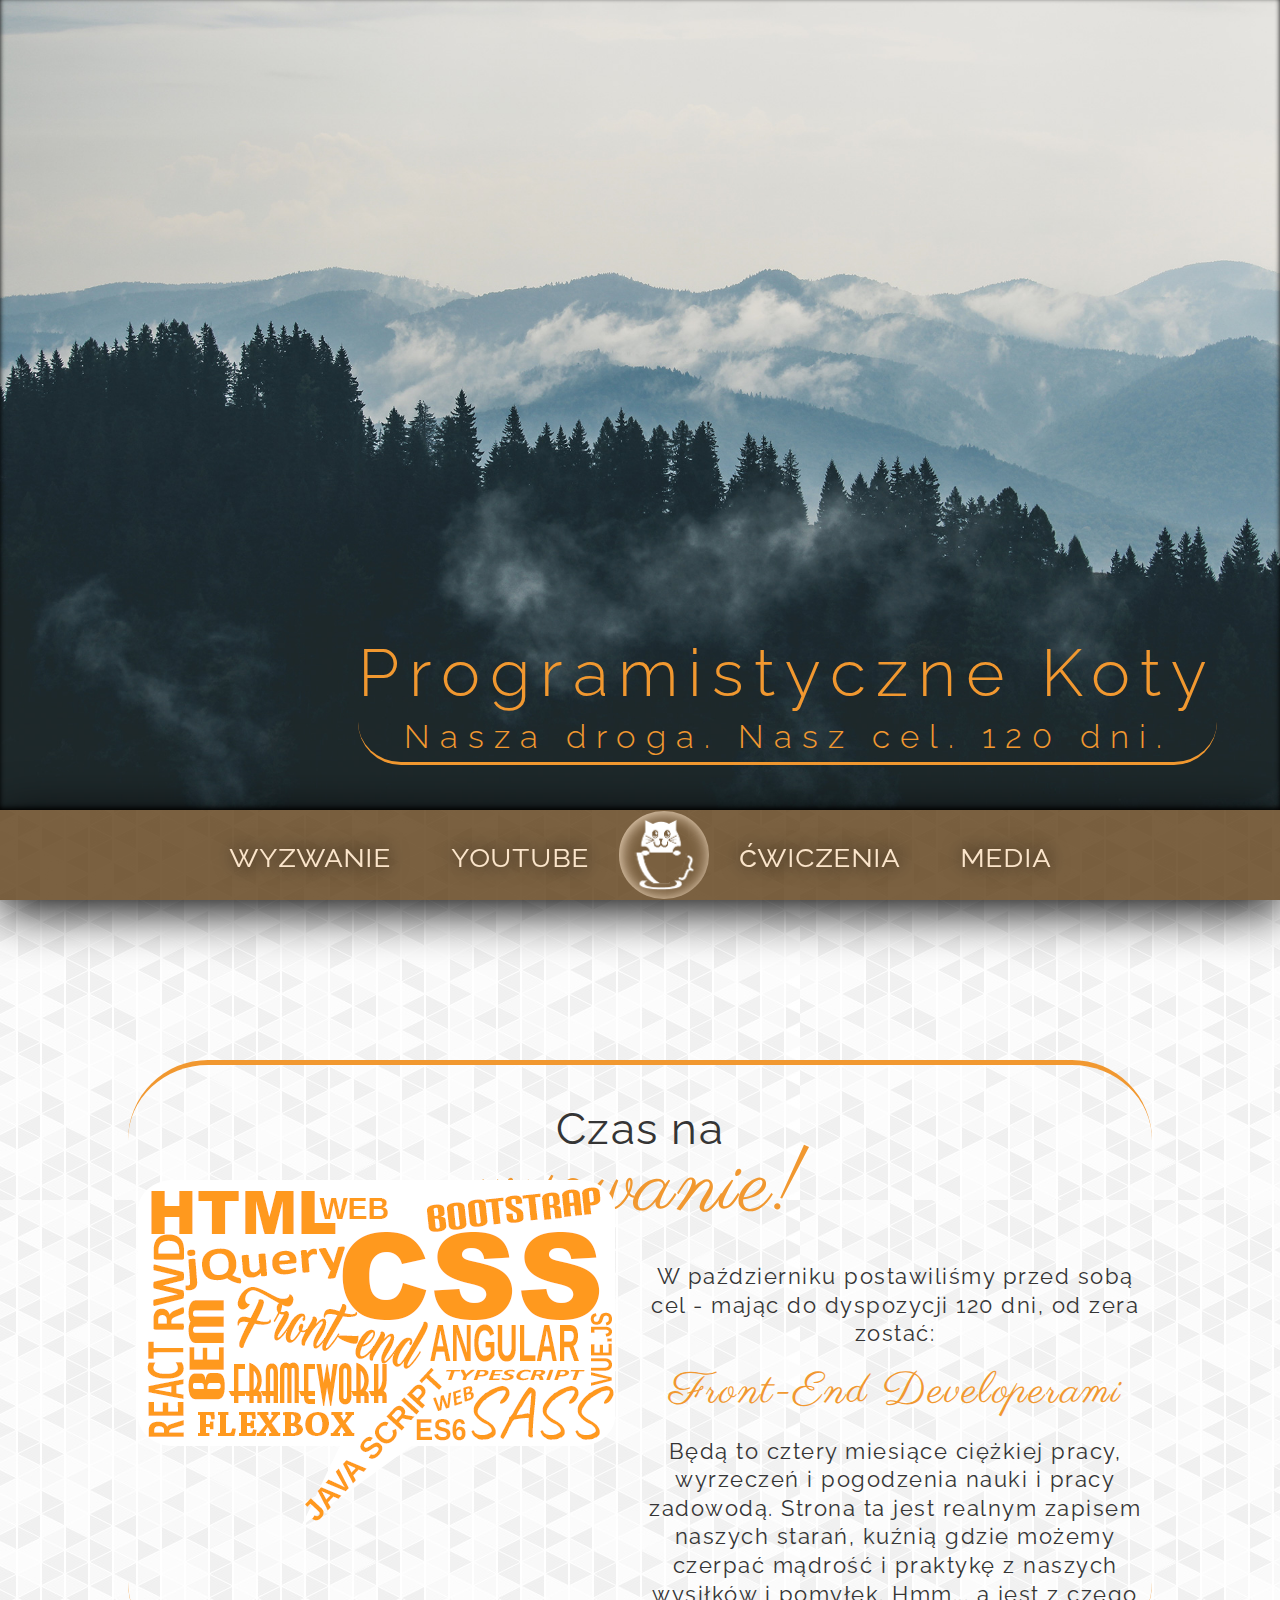
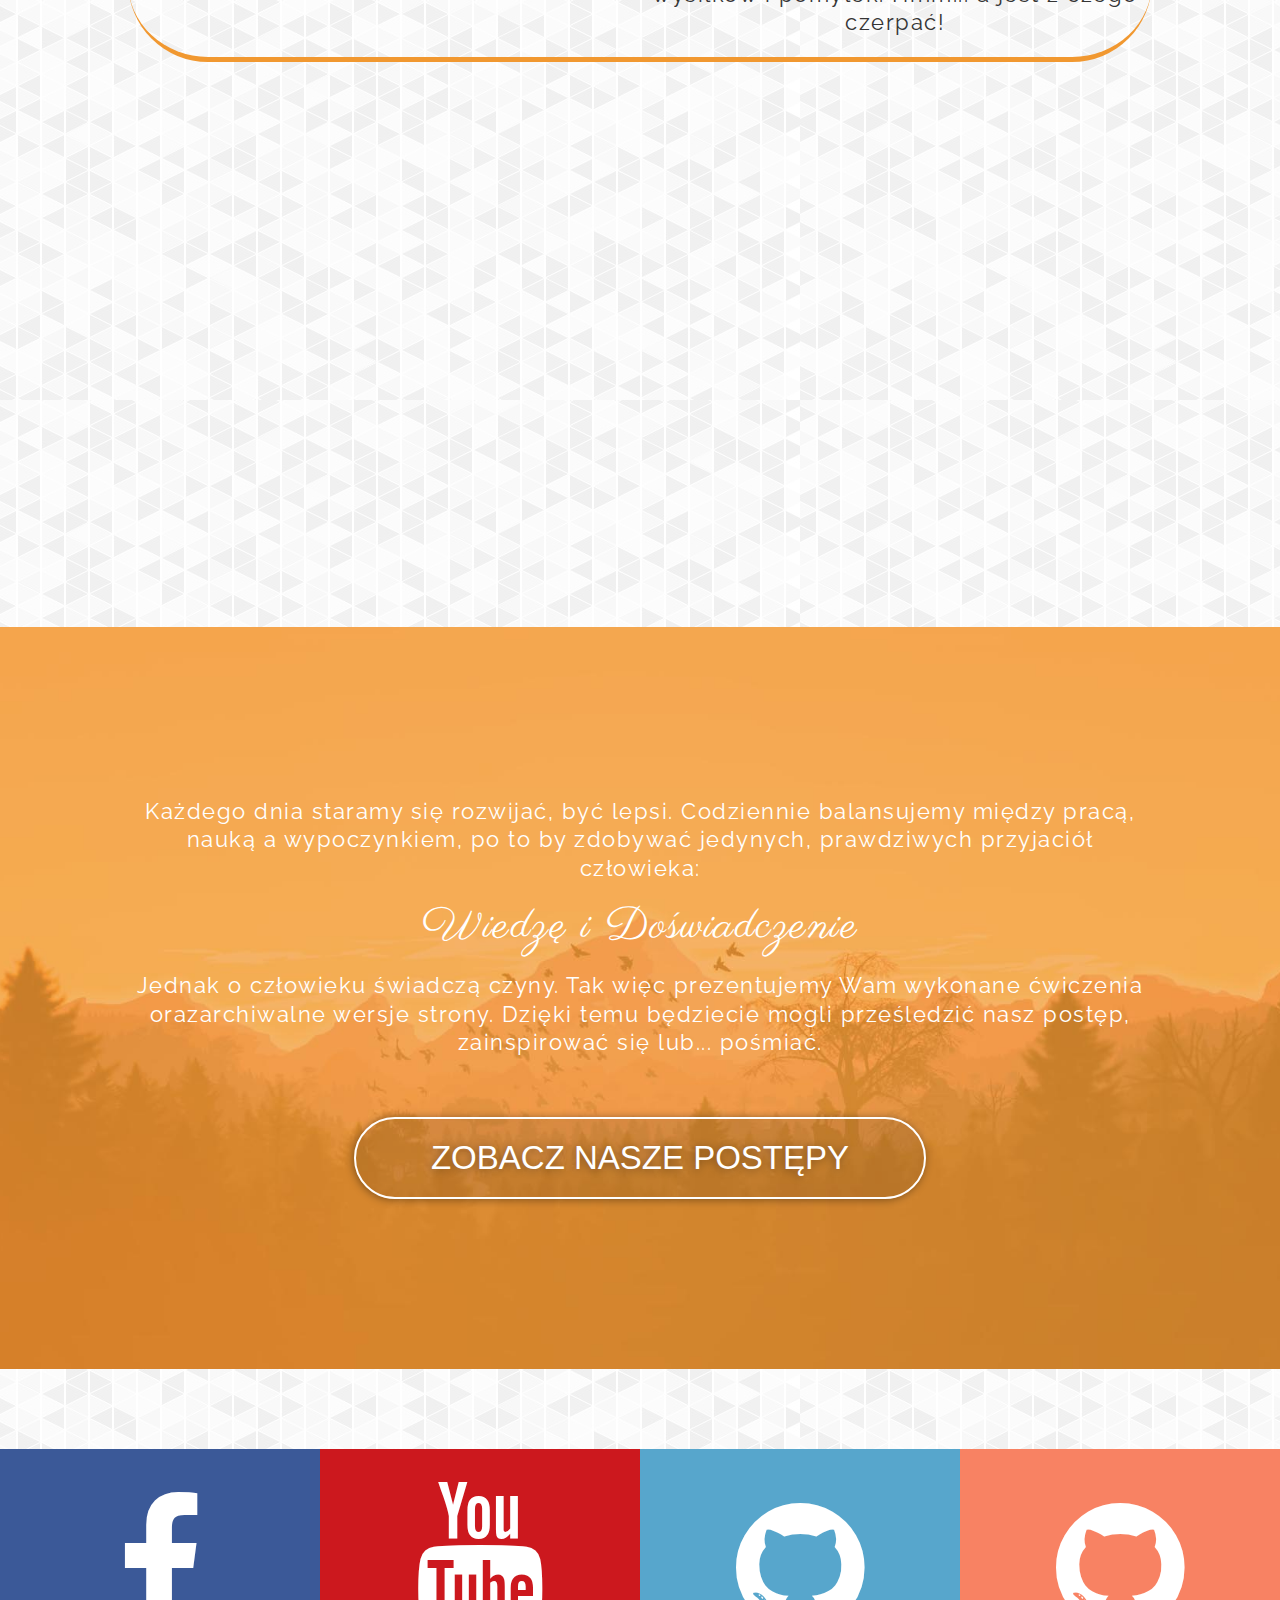
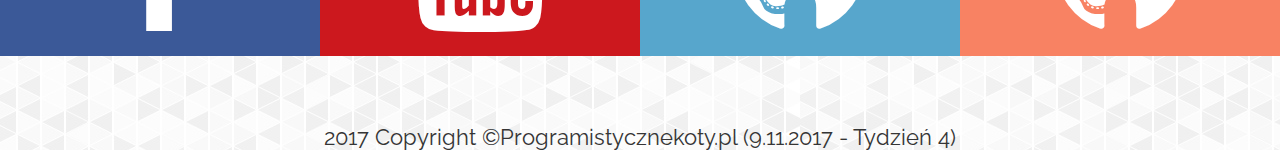
==== index.html @ b3527bfb "Edit layout" ====
<!DOCTYPE html>
<html lang="pl">

<head>
    <meta charset="utf-8">

    <meta name="description" content="Nasza droga na Front-end w 120 dni. Relacja, przemyślenia i porady">
    <meta http-equiv="X-UA-Compatible" content="IE=edge">

    <title>Programistyczne koty - Droga na Front-end w 120 dni</title>

    <link rel="stylesheet" href="css/reset.css">
    <link rel="stylesheet" href="css/main.css">
    <link rel="stylesheet" href="fontello/css/fontello.css">
    <link href="https://fonts.googleapis.com/css?family=Raleway:300,400&amp;subset=latin-ext" rel="stylesheet">
    <link href="https://fonts.googleapis.com/css?family=Parisienne&amp;subset=latin-ext" rel="stylesheet">
</head>

<body>

    <div class="container">
        <main>

            <header class="header__background">

                <hgroup class="header__text">

                    <h1> Programistyczne Koty</h1>
                    <h3>Nasza droga. Nasz cel. 120 dni.</h3>

                </hgroup>

            </header>


            <nav class="nav">
                <a class="nav__item nav__item--left" href="#challange">wyzwanie</a>
                <a class="nav__item nav__item--right" href="#history">youtube</a>
                <img class="nav__item--logo" src="images/kot-logo.png" alt="Logo - rysunkowy kot w filiżance.">
                <a class="nav__item nav__item--left" href="#exercises">ćwiczenia</a>
                <a class="nav__item nav__item--right" href="#media">media</a>

            </nav>

            <article id="challange" class="article">
                <div class="content border--top border--bottom">

                    <h1>Czas na <span class="color__text">wyzwanie!</span></h1>

                    <p><img class="content__image" src="images/hello.png" alt="Chmura tagów">W październiku postawiliśmy przed sobą cel - mając do dyspozycji 120 dni, od zera zostać:

                        <h1 class="color__text">Front-End Developerami</h1>

                        <p>Będą to cztery miesiące ciężkiej pracy, wyrzeczeń i pogodzenia nauki i pracy zadowodą. Strona ta jest realnym zapisem naszych starań, kuźnią gdzie możemy czerpać mądrość i praktykę z naszych wysiłków i pomyłek. Hmm... a jest z czego czerpać! </p>
                </div>
            </article>
            <article id="history" class="article__clips">
                <div class="icon_content">
                    <iframe width="25%" height="315" src="https://www.youtube.com/embed/AY-25AqzLTU" frameborder="0" allowfullscreen></iframe>
                    <iframe width="25%" height="315" src="https://www.youtube.com/embed/_O_MAS648Mg" frameborder="0" allowfullscreen></iframe>
                    <iframe width="25%" height="315" src="https://www.youtube.com/embed/kl74EHA1QrU" frameborder="0" allowfullscreen></iframe>
                    <iframe width="25%" height="315" src="https://www.youtube.com/embed/0gz6aYh2u4w" frameborder="0" allowfullscreen></iframe>

                </div>
            </article>


            <article id="exercises" class="article article__exercises">
                <div class="content">
                    <p> Każdego dnia staramy się rozwijać, być lepsi. Codziennie balansujemy między pracą, nauką a wypoczynkiem, po to by zdobywać jedynych, prawdziwych przyjaciół człowieka: </p>
                    <h1 class="color__text color__text--alt"> Wiedzę i Doświadczenie </h1>
                    <p> Jednak o człowieku świadczą czyny. Tak więc prezentujemy Wam wykonane ćwiczenia orazarchiwalne wersje strony. Dzięki temu będziecie mogli prześledzić nasz postęp, zainspirować się lub... pośmiać. </p>


                    <span class="color__text" style="color:white;"></span>
                    <div style="text-align: center"> <a href="cwiczenia/cwiczenia.html"><button class="button">ZOBACZ NASZE POSTĘPY</button></a></div>

                </div>
            </article>



            <article id="media" class="article__media">
                <div class="icon_content">
                    <div class="icon icon-fb"><a href="https://www.facebook.com/programistyczne.koty/"><i class="icon-facebook"></i></a></div>
                    <div class="icon icon-yt"><a icon icon-yt href="https://www.youtube.com/channel/UCsabEJ08Zl13XqYMsvHWkNg"><i class="icon-youtube"></i></a></div>
                    <div class="icon icon-git" title="Dariusz Git"><a href="https://github.com/DariuszWolski"><i class="icon-github-circled"></i></a></div>
                    <div class="icon icon-git" title="Maria Git"><a href="https://github.com/NadolskaMaria"><i class="icon-github-circled"></i></a></div>
                </div>

            </article>
        </main>
        <footer class="footer"> 2017 Copyright &copy;Programistycznekoty.pl (9.11.2017 - Tydzień 4) </footer>
    </div>










</body>

</html>
---- css/main.css ----
body {
    background-image: url(../images/background.jpg);
}

.container {
    font-family: 'Raleway', sans-serif;
    font-size: 22px;
    color: #353535;
}


/*~>>>>>NAVIGATION<<<<< */

.nav {
    display: -webkit-box;
    display: -ms-flexbox;
    display: flex;
    -webkit-box-orient: horizontal;
    -webkit-box-direction: normal;
    -ms-flex-direction: row;
    flex-direction: row;
    -webkit-box-align: center;
    -ms-flex-align: center;
    align-items: center;
    -webkit-box-pack: center;
    -ms-flex-pack: center;
    justify-content: center;
    background-color: rgba(90, 57, 18, 0.8);
    position: -webkit-sticky;
    position: sticky;
    width: 100%;
    height: 10vh;
    text-shadow: 1px 0px 20px black;
    -webkit-box-shadow: 0px 10px 50px black;
    box-shadow: 0px 10px 50px black;
    z-index: 50;
    top: 0px;
    font-size: 1.5em;
}

.nav__item {
    -ms-flex-item-align: center;
    align-self: center;
    font-variant: small-caps;
    color: #FBE5CB;
}

.nav__item:hover {
    color: #f19830;
    -webkit-transform: scale(1.2);
    transform: scale(1.2);
    ) -webkit-transition: all 1s ease;
    transition: all 1s ease;
}

.nav__item--left {
    -webkit-box-align: end;
    -ms-flex-align: end;
    align-items: flex-end;
    margin: 0px 30px;
}

.nav__item--right {
    -webkit-box-align: start;
    -ms-flex-align: start;
    align-items: flex-start;
    margin: 0px 30px;
}

.nav__item--logo {
    width: 90px;
    border-radius: 50%;
    -webkit-box-shadow: 1px 1px 15px #FBE5CB inset;
    box-shadow: 1px 1px 15px #FBE5CB inset;
}


/*~>>>>>NAVIGATION-END<<<<< */


/*~>>>>>HEADER<<<<< */

.header__background {
    background-image: url("../images/mountains.jpg");
    min-height: 90vh;
    -webkit-box-shadow: 0px -2px 5px black inset;
    box-shadow: 0px -2px 5px black inset;
    background-position: 50% 60%;
    background-size: cover;
}

.header__text {
    position: absolute;
    left: 28%;
    bottom: 15%;
    color: #f19830;
    font-size: 3em;
    letter-spacing: 10px;
    padding-top: 10px;
    line-height: 150%;
    font-weight: 300;
}

.header__text>h3 {
    font-size: 0.50em;
    border-bottom: 3px solid #f19830;
    border-bottom-right-radius: 80px;
    border-bottom-left-radius: 80px;
    letter-spacing: 10px;
    line-height: 90%;
    text-align: center;
    padding-bottom: 10px;
}


/*~>>>>>HEADER-END<<<<< */


/*~>>>>>ARTICLES<<<<< */

.article {
    text-align: justify;
    letter-spacing: 1.5px;
    line-height: 130%;
    margin: 10px auto;
    padding: 150px 0;
}

.article__exercises {
    background-image: url(../images/gory.jpg);
    background-position: 50% 60%;
    background-repeat: no-repeat;
    background-size: cover;
    color: white;
}

.article__media {
    padding: 20px 0;
}

.article__clips {
    margin: 50px 0px;
}

.border--top {
    border-top: 5px #f19830 solid;
    border-top-right-radius: 80px;
    border-top-left-radius: 80px;
}

.border--bottom {
    border-bottom: 5px #f19830 solid;
    border-bottom-right-radius: 80px;
    border-bottom-left-radius: 80px;
}


/*~>>>>>ARTICLES-END<<<<< */

.content {
    -webkit-box-sizing: border-box;
    box-sizing: border-box;
    margin: 0 auto;
    width: 80%;
    padding: 20px 0px;
    text-align: center;
}

.content__image {
    float: left;
    margin-right: 20px;
    position: relative;
    bottom: 90px;
    left: 10px;
}

.content>h1 {
    font-size: 2em;
    text-align: center;
    padding: 30px 0;
}

.color__text {
    margin: 0 auto;
    padding: 30px 0;
    text-align: center;
    display: block;
    color: #f19830;
    font-size: 2em;
    font-family: 'Parisienne', cursive;
}

.color__text--alt {
    color: white;
}

.button {
    border: white solid 2px;
    background-color: rgba(0, 0, 0, 0.1);
    outline: none;
    color: white;
    -webkit-box-sizing: border-box;
    box-sizing: border-box;
    padding: 20px 75px;
    cursor: pointer;
    font-size: 1.5em;
    text-transform: capitalize;
    border-radius: 45px;
    -webkit-box-shadow: -1px 1px 8px rgba(0, 0, 0, 0.4);
    box-shadow: -1px 1px 8px rgba(0, 0, 0, 0.4);
    text-shadow: -1px 1px 8px rgba(0, 0, 0, 0.4);
}

.button:hover {
    background-color: rgba(0, 0, 0, 0.3);
}

.icon_content {
    width: 100%;
    display: -webkit-box;
    display: -ms-flexbox;
    display: flex;
    -webkit-box-pack: center;
    -ms-flex-pack: center;
    justify-content: center;
    margin: 50px 0;
}

.icon {
    width: 25%;
    text-align: center;
    margin: 0 auto;
    display: -webkit-box;
    display: -ms-flexbox;
    display: flex;
    -webkit-box-pack: center;
    -ms-flex-pack: center;
    justify-content: center;
    padding: 1%;
}

.icon-fb {
    background-color: #3b5998;
}

.icon-fb:hover {
    background-color: #344E85;
}

.icon-yt {
    background-color: #cc181e;
}

.icon-yt:hover {
    background-color: #B3151A;
}

.icon-git {
    background-color: #57a6cc;
}

.icon-git:hover {
    background-color: #4C91B3;
}

.icon-git:nth-last-of-type(1) {
    background-color: #f88263;
}

.icon-git:nth-last-of-type(1):hover {
    background-color: #D97257;
}

.footer {
    text-align: center;
}
---- fontello/css/fontello.css ----
@font-face {
    font-family: 'fontello';
    src: url('../font/fontello.eot?31433631');
    src: url('../font/fontello.eot?31433631#iefix') format('embedded-opentype'), url('../font/fontello.woff2?31433631') format('woff2'), url('../font/fontello.woff?31433631') format('woff'), url('../font/fontello.ttf?31433631') format('truetype'), url('../font/fontello.svg?31433631#fontello') format('svg');
    font-weight: normal;
    font-style: normal;
}


/* Chrome hack: SVG is rendered more smooth in Windozze. 100% magic, uncomment if you need it. */


/* Note, that will break hinting! In other OS-es font will be not as sharp as it could be */


/*
@media screen and (-webkit-min-device-pixel-ratio:0) {
  @font-face {
    font-family: 'fontello';
    src: url('../font/fontello.svg?31433631#fontello') format('svg');
  }
}
*/

[class^="icon-"]:before,
[class*=" icon-"]:before {
    font-family: "fontello";
    font-style: normal;
    font-weight: normal;
    speak: none;
    display: inline-block;
    text-decoration: inherit;
    width: 1em;
    margin-right: .2em;
    text-align: center;
    /* opacity: .8; */
    /* For safety - reset parent styles, that can break glyph codes*/
    font-variant: normal;
    text-transform: none;
    /* fix buttons height, for twitter bootstrap */
    line-height: 1em;
    /* Animation center compensation - margins should be symmetric */
    /* remove if not needed */
    margin-left: .2em;
    /* you can be more comfortable with increased icons size */
    /* font-size: 120%; */
    /* Font smoothing. That was taken from TWBS */
    -webkit-font-smoothing: antialiased;
    -moz-osx-font-smoothing: grayscale;
    /* Uncomment for 3D effect */
    /* text-shadow: 1px 1px 1px rgba(127, 127, 127, 0.3); */
}

.icon-facebook:before {
    content: '\f09a';
    color: #ffffff;
    font-size: 150px;
    text-align: center;
    padding-top: 15%;
}


/* '' */

.icon-github-circled:before {
    content: '\f09b';
    color: #ffffff;
    font-size: 150px;
    text-align: center;
    padding-top: 15%;
}


/* '' */

.icon-mail-alt:before {
    content: '\f0e0';
    color: #ffffff;
    font-size: 150px;
    text-align: center;
    padding-top: 15%;
}


/* '' */

.icon-angle-circled-up:before {
    content: '\f139';
    color: #ffffff;
    font-size: 80px;
    text-align: center;
    padding-top: 15%;
    vertical-align: middle;
}


/* '' */

.icon-youtube:before {
    content: '\f167';
    color: #ffffff;
    font-size: 150px;
    text-align: center;
    padding-top: 10%;
}


/* '' */
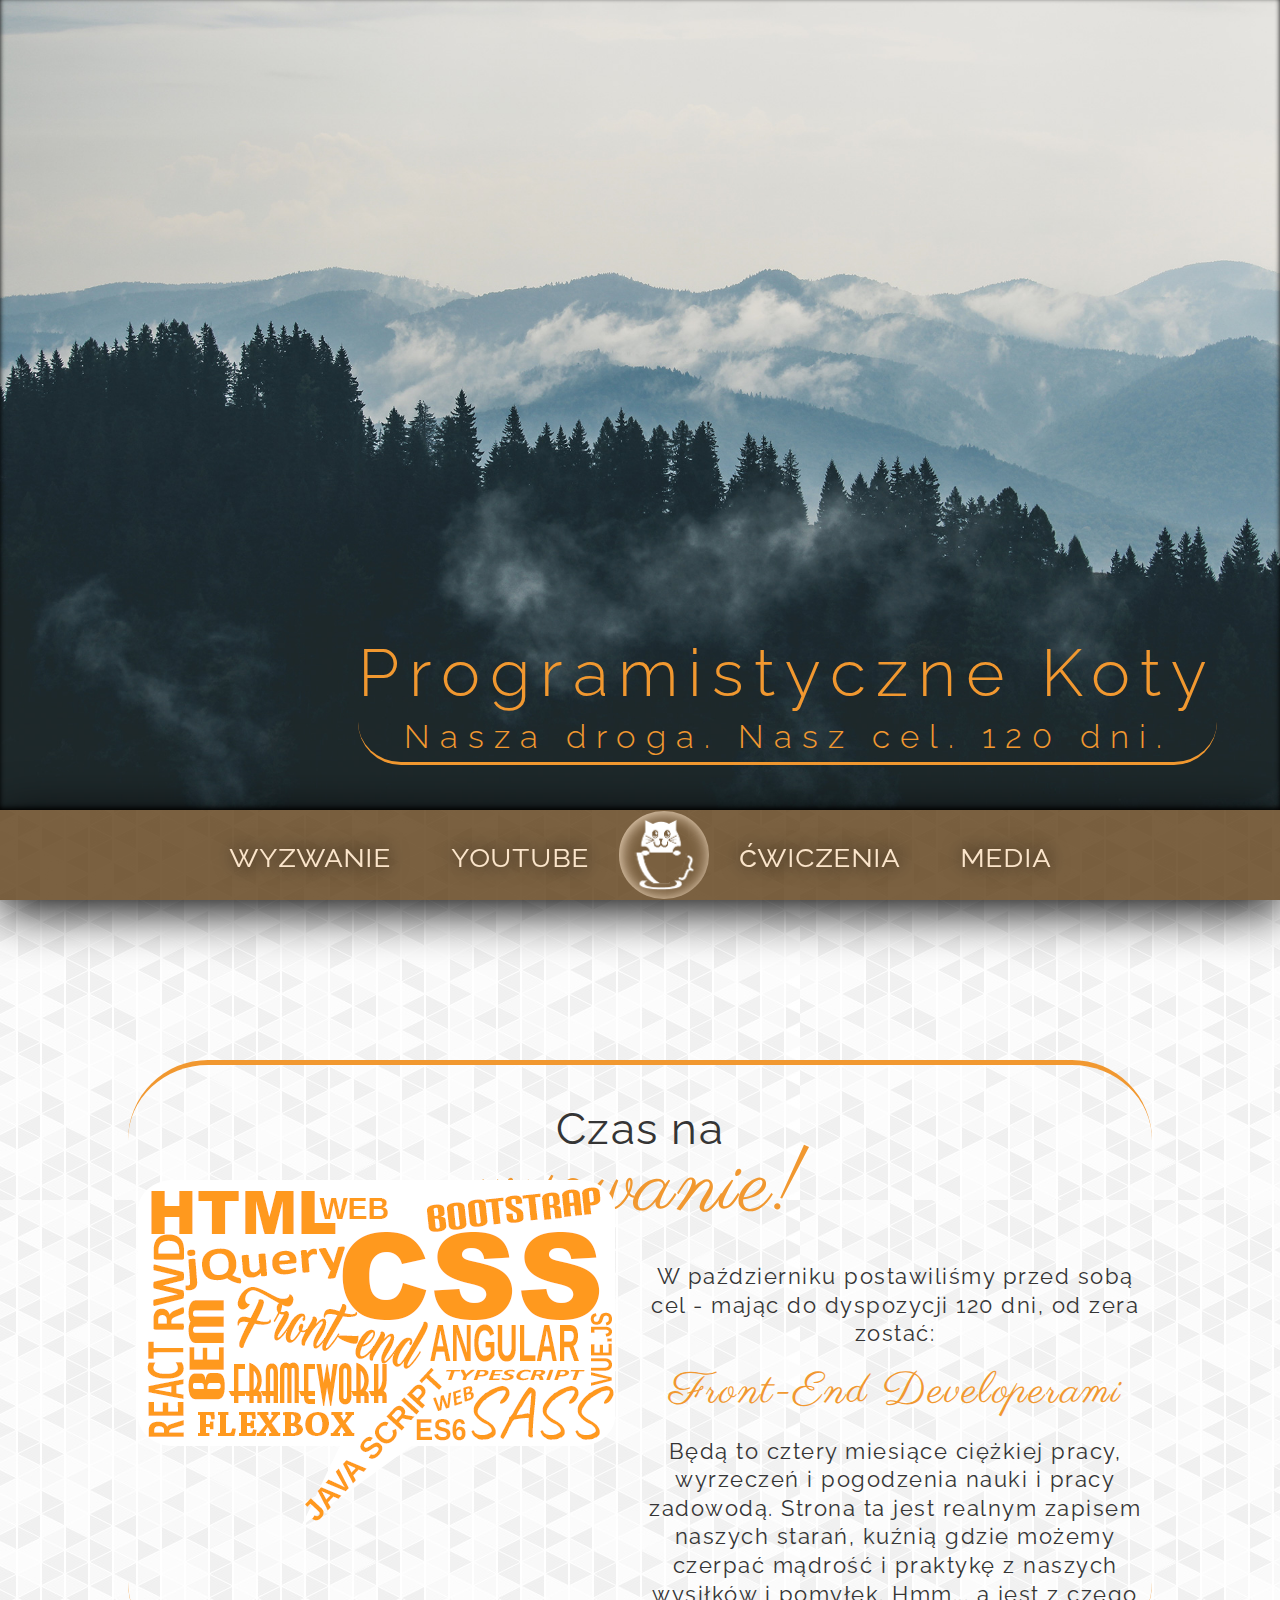
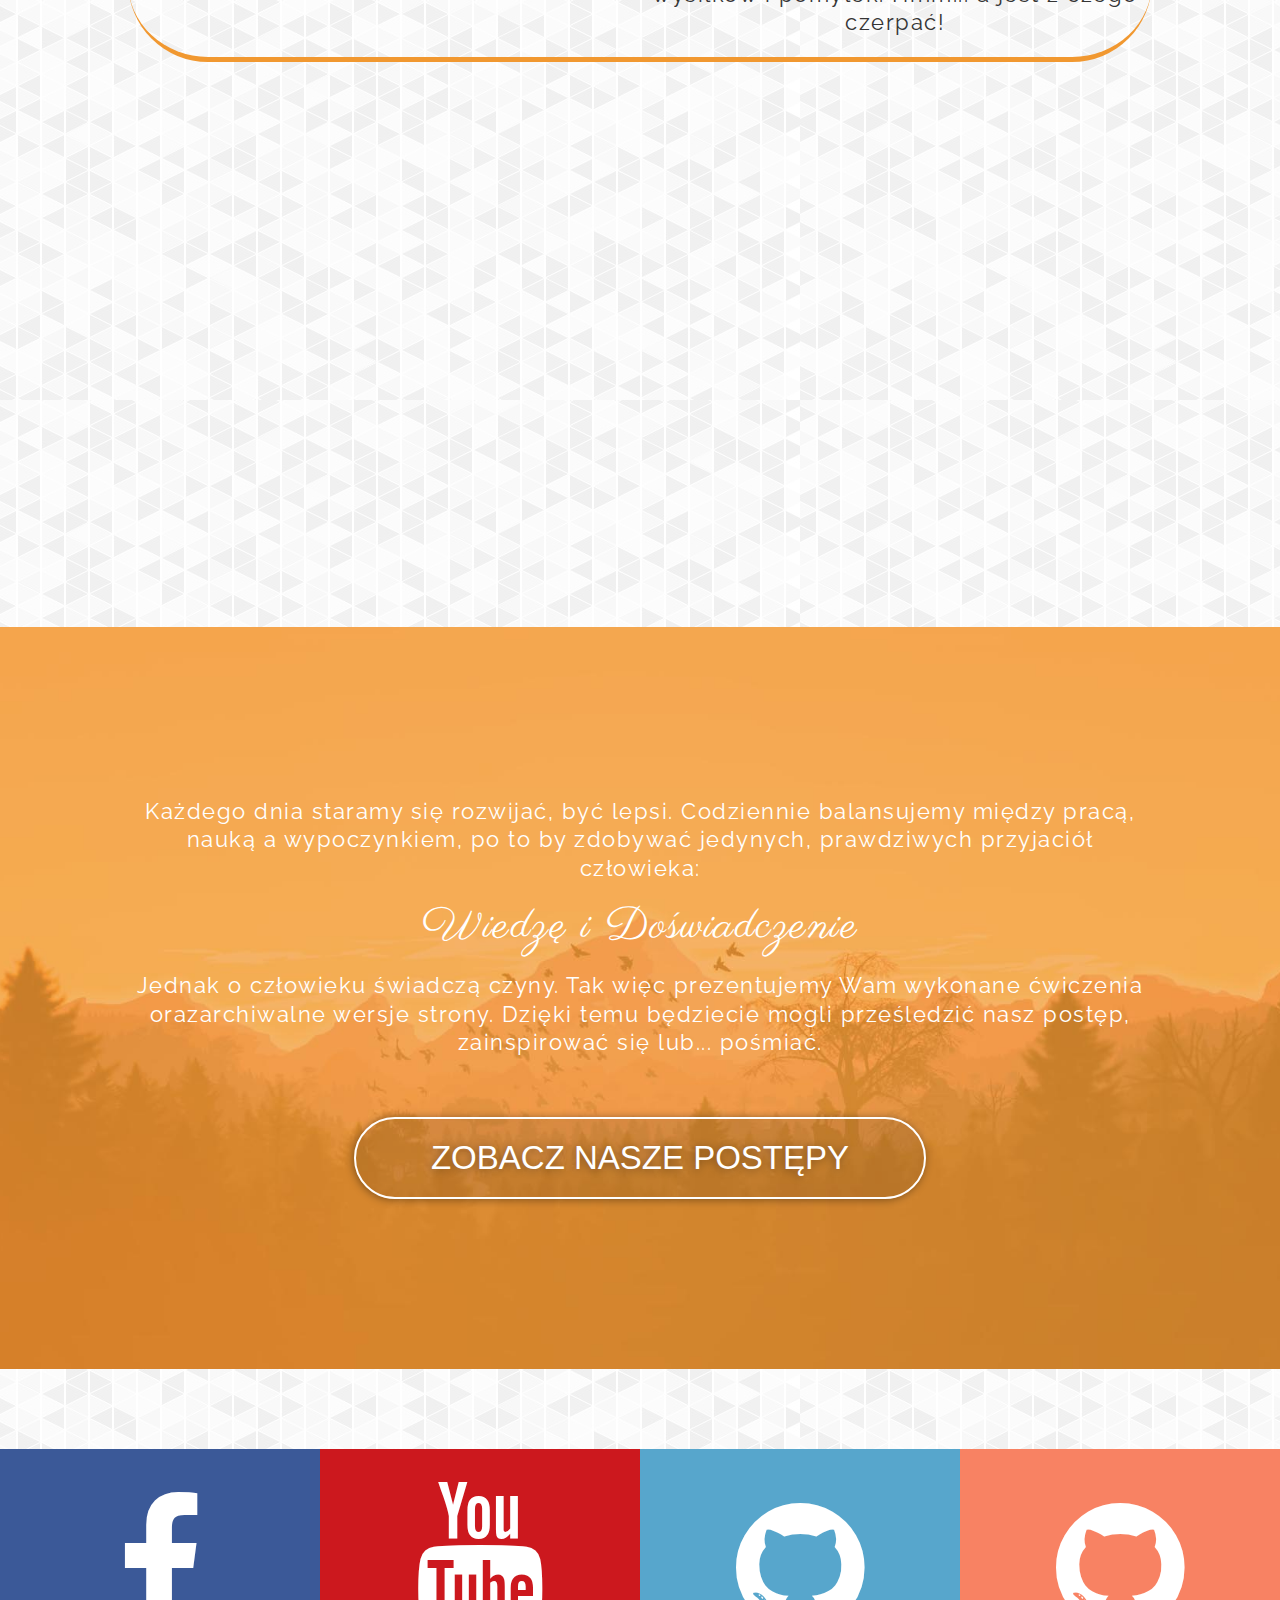
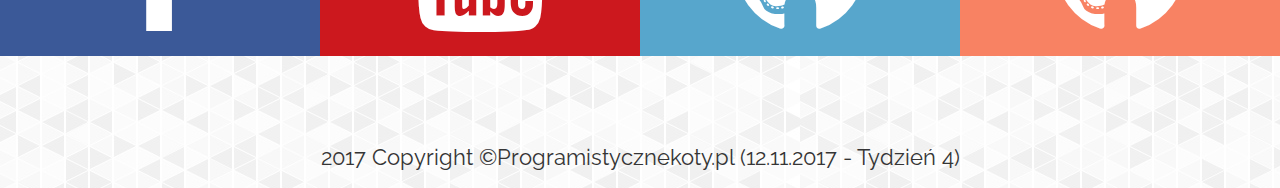
==== commit 6de6b1d6: "Merge branch 'master' into Layout-Change" ====
--- a/index.html
+++ b/index.html
@@ -90,7 +90,9 @@
 
             </article>
         </main>
-        <footer class="footer"> 2017 Copyright &copy;Programistycznekoty.pl (9.11.2017 - Tydzień 4) </footer>
+
+        <footer class="content"> 2017 Copyright &copy;Programistycznekoty.pl (12.11.2017 - Tydzień 4) </footer>
+
     </div>
 
 
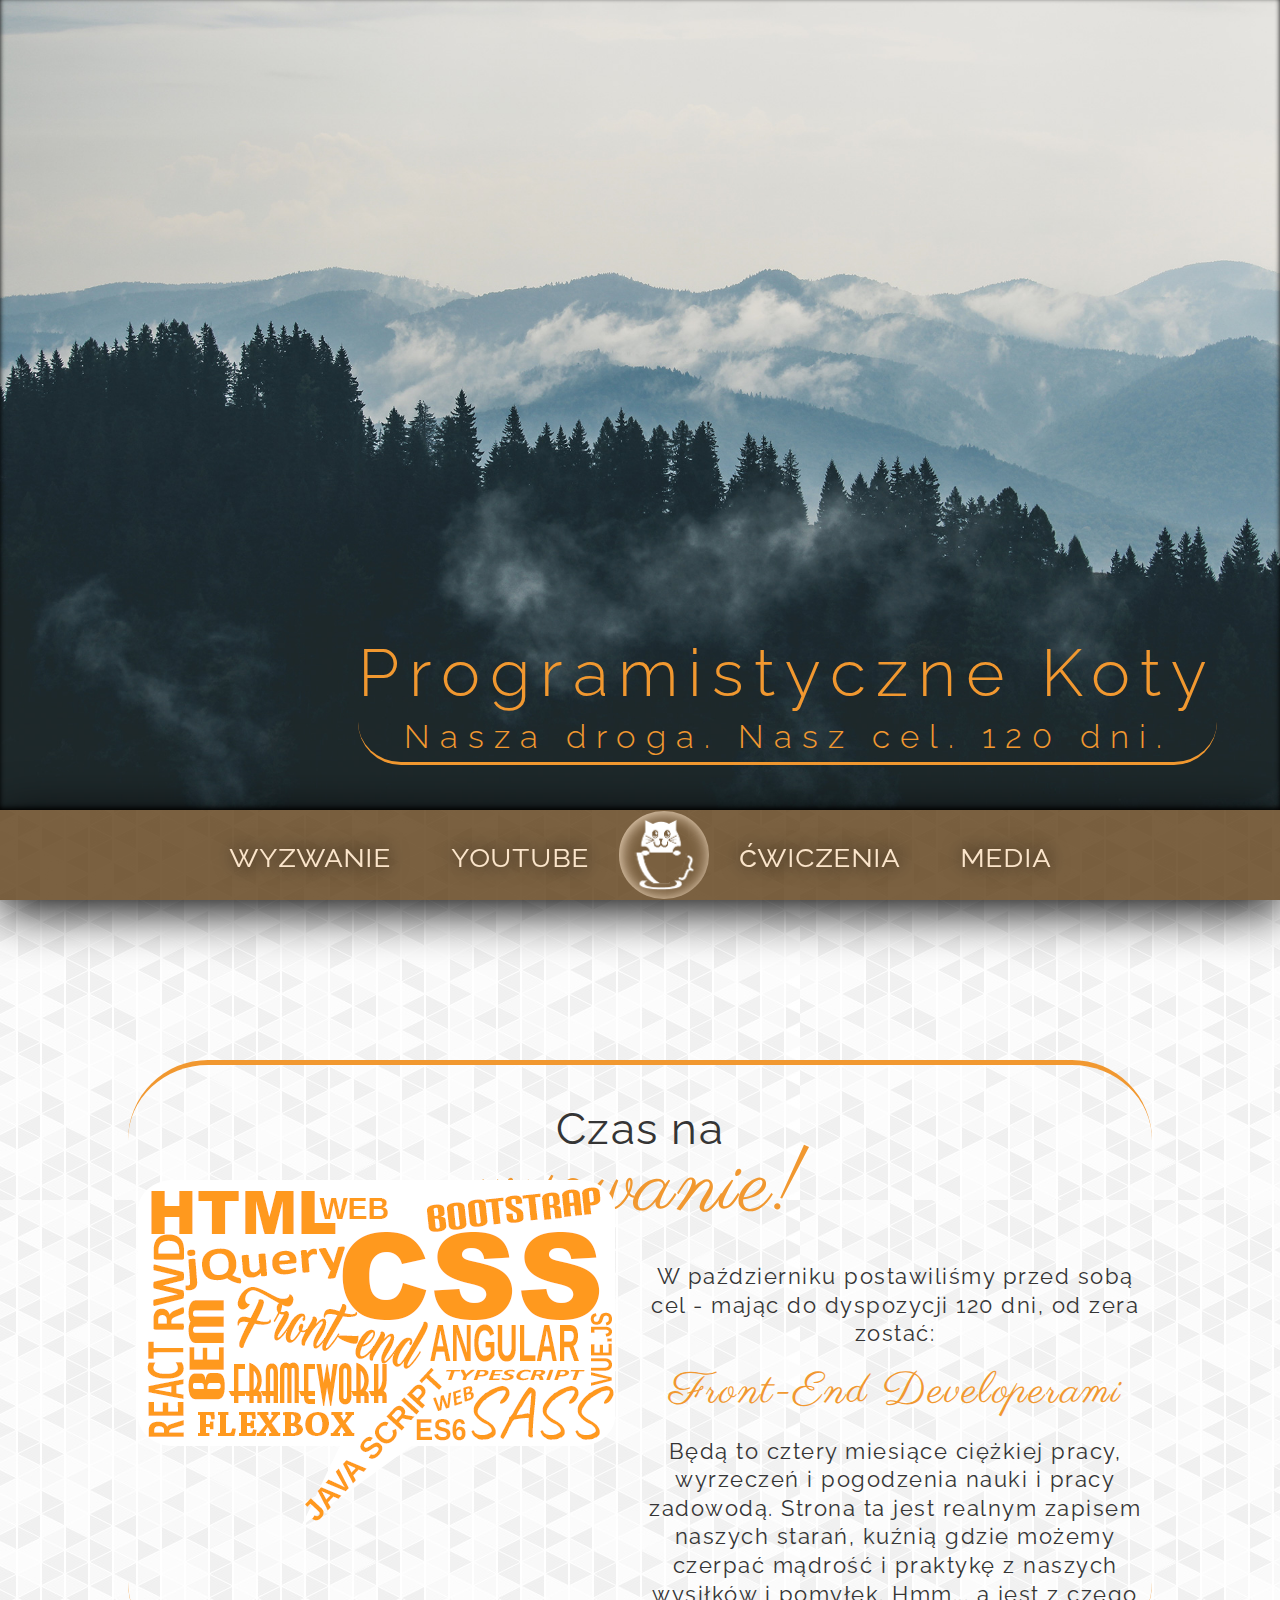
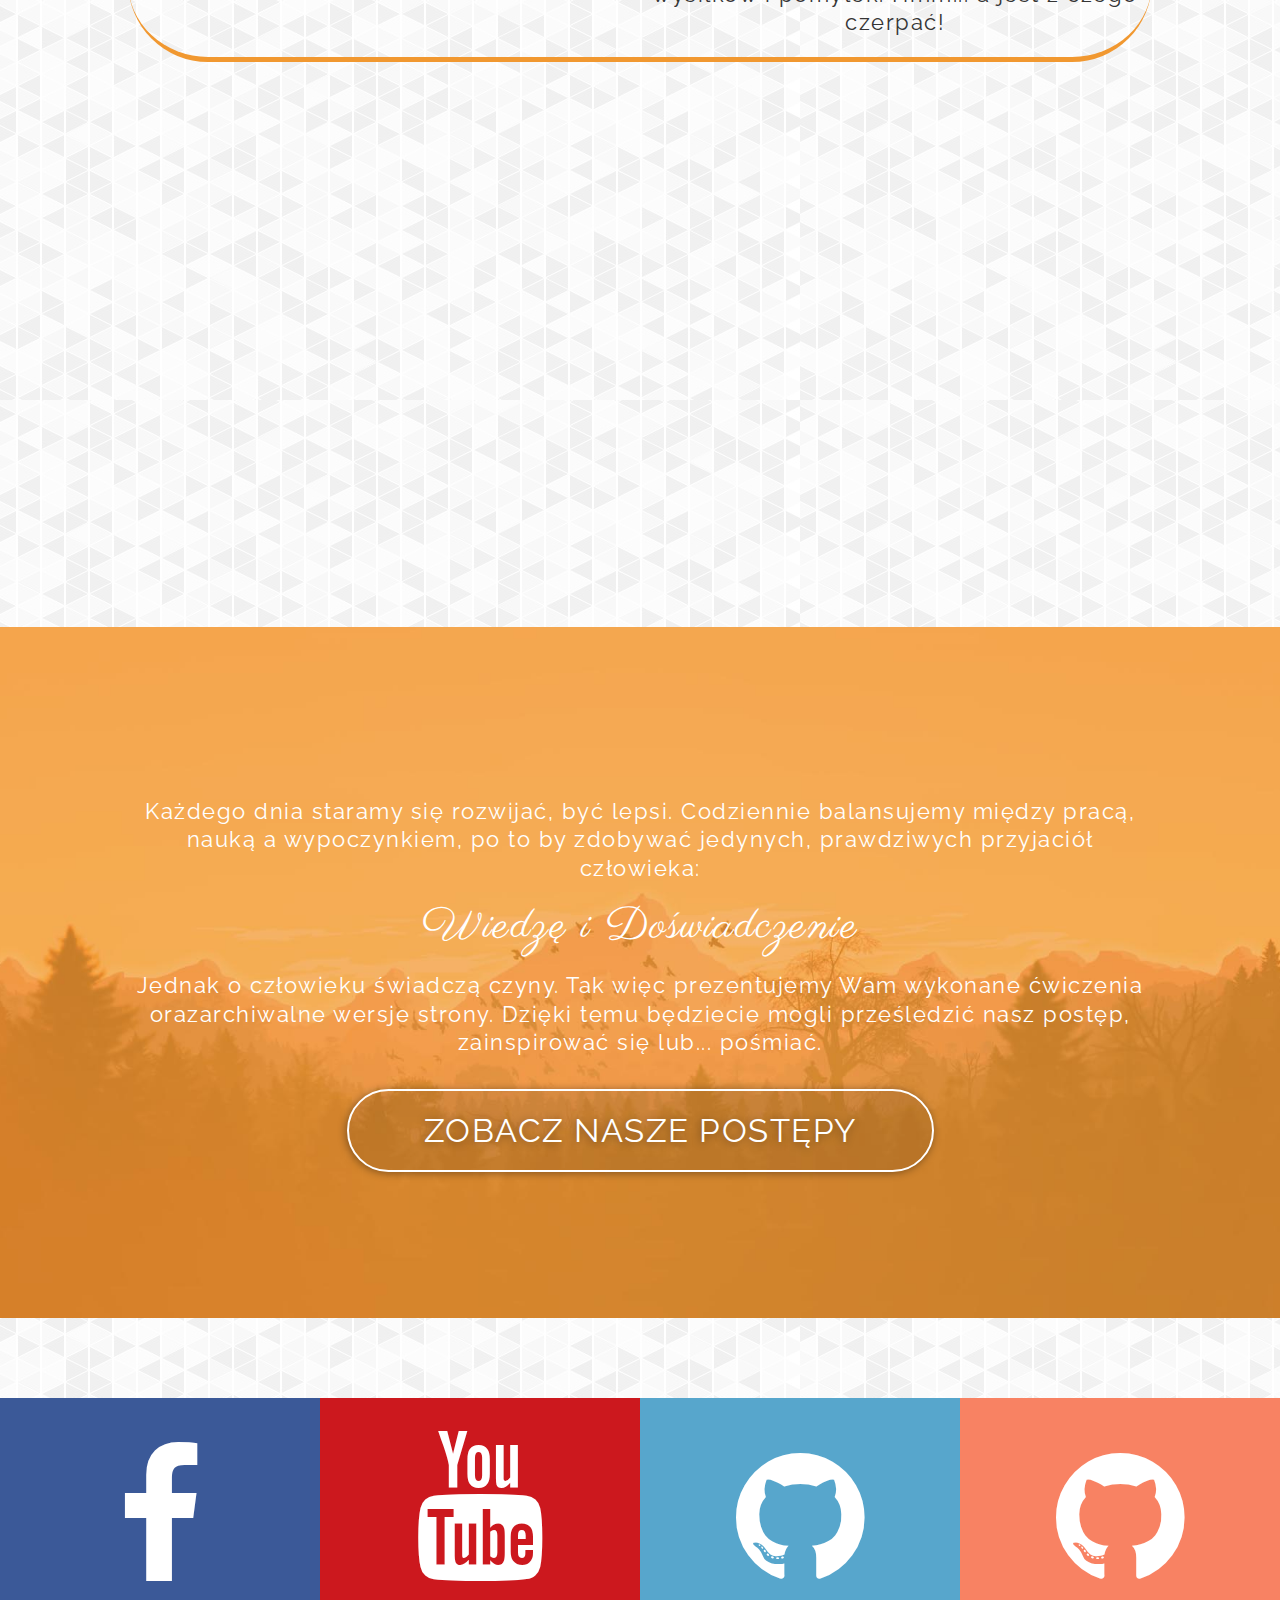
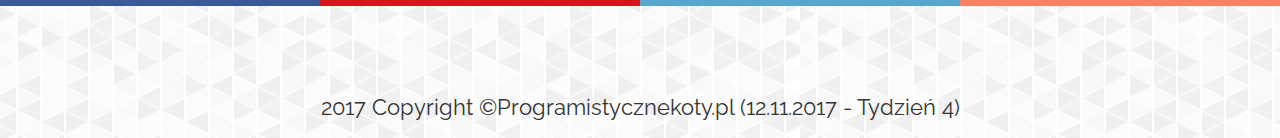
==== commit 4a1be14c: "fix  validator errors" ====
--- a/index.html
+++ b/index.html
@@ -23,12 +23,12 @@
 
             <header class="header__background">
 
-                <hgroup class="header__text">
+            <div class="header__text">
 
-                    <h1> Programistyczne Koty</h1>
-                    <h3>Nasza droga. Nasz cel. 120 dni.</h3>
+                <h1> Programistyczne Koty</h1>
+                <h3>Nasza droga. Nasz cel. 120 dni.</h3>
 
-                </hgroup>
+            </div>
 
             </header>
 
@@ -49,20 +49,20 @@
 
                     <p><img class="content__image" src="images/hello.png" alt="Chmura tagów">W październiku postawiliśmy przed sobą cel - mając do dyspozycji 120 dni, od zera zostać:
 
-                        <h1 class="color__text">Front-End Developerami</h1>
+                        <h2 class="color__text">Front-End Developerami</h2>
 
                         <p>Będą to cztery miesiące ciężkiej pracy, wyrzeczeń i pogodzenia nauki i pracy zadowodą. Strona ta jest realnym zapisem naszych starań, kuźnią gdzie możemy czerpać mądrość i praktykę z naszych wysiłków i pomyłek. Hmm... a jest z czego czerpać! </p>
                 </div>
             </article>
-            <article id="history" class="article__clips">
+            <section id="history" class="article__clips">
                 <div class="icon_content">
-                    <iframe width="25%" height="315" src="https://www.youtube.com/embed/AY-25AqzLTU" frameborder="0" allowfullscreen></iframe>
-                    <iframe width="25%" height="315" src="https://www.youtube.com/embed/_O_MAS648Mg" frameborder="0" allowfullscreen></iframe>
-                    <iframe width="25%" height="315" src="https://www.youtube.com/embed/kl74EHA1QrU" frameborder="0" allowfullscreen></iframe>
-                    <iframe width="25%" height="315" src="https://www.youtube.com/embed/0gz6aYh2u4w" frameborder="0" allowfullscreen></iframe>
+                    <iframe class="youtube" src="https://www.youtube.com/embed/AY-25AqzLTU"  allowfullscreen></iframe>
+                    <iframe class="youtube" src="https://www.youtube.com/embed/_O_MAS648Mg"  allowfullscreen></iframe>
+                    <iframe class="youtube" src="https://www.youtube.com/embed/kl74EHA1QrU"  allowfullscreen></iframe>
+                    <iframe class="youtube" src="https://www.youtube.com/embed/0gz6aYh2u4w"  allowfullscreen></iframe>
 
                 </div>
-            </article>
+            </section>
 
 
             <article id="exercises" class="article article__exercises">
@@ -73,7 +73,7 @@
 
 
                     <span class="color__text" style="color:white;"></span>
-                    <div style="text-align: center"> <a href="cwiczenia/cwiczenia.html"><button class="button">ZOBACZ NASZE POSTĘPY</button></a></div>
+                    <div style="text-align: center"> <a class="btn" href="cwiczenia/cwiczenia.html">ZOBACZ NASZE POSTĘPY</a></div>
 
                 </div>
             </article>
@@ -83,7 +83,7 @@
             <article id="media" class="article__media">
                 <div class="icon_content">
                     <div class="icon icon-fb"><a href="https://www.facebook.com/programistyczne.koty/"><i class="icon-facebook"></i></a></div>
-                    <div class="icon icon-yt"><a icon icon-yt href="https://www.youtube.com/channel/UCsabEJ08Zl13XqYMsvHWkNg"><i class="icon-youtube"></i></a></div>
+                    <div class="icon icon-yt"><a href="https://www.youtube.com/channel/UCsabEJ08Zl13XqYMsvHWkNg"><i class="icon-youtube"></i></a></div>
                     <div class="icon icon-git" title="Dariusz Git"><a href="https://github.com/DariuszWolski"><i class="icon-github-circled"></i></a></div>
                     <div class="icon icon-git" title="Maria Git"><a href="https://github.com/NadolskaMaria"><i class="icon-github-circled"></i></a></div>
                 </div>
--- a/css/main.css
+++ b/css/main.css
@@ -26,8 +26,7 @@
     -ms-flex-pack: center;
     justify-content: center;
     background-color: rgba(90, 57, 18, 0.8);
-    position: -webkit-sticky;
-    position: sticky;
+   position: sticky;
     width: 100%;
     height: 10vh;
     text-shadow: 1px 0px 20px black;
@@ -194,7 +193,7 @@
     color: white;
 }
 
-.button {
+.btn {
     border: white solid 2px;
     background-color: rgba(0, 0, 0, 0.1);
     outline: none;
@@ -211,7 +210,7 @@
     text-shadow: -1px 1px 8px rgba(0, 0, 0, 0.4);
 }
 
-.button:hover {
+.btn:hover {
     background-color: rgba(0, 0, 0, 0.3);
 }
 
@@ -271,6 +270,12 @@
     background-color: #D97257;
 }
 
+.youtube{
+    width: 25%; 
+    height: 315px;
+    
+}
+
 .footer {
     text-align: center;
 }
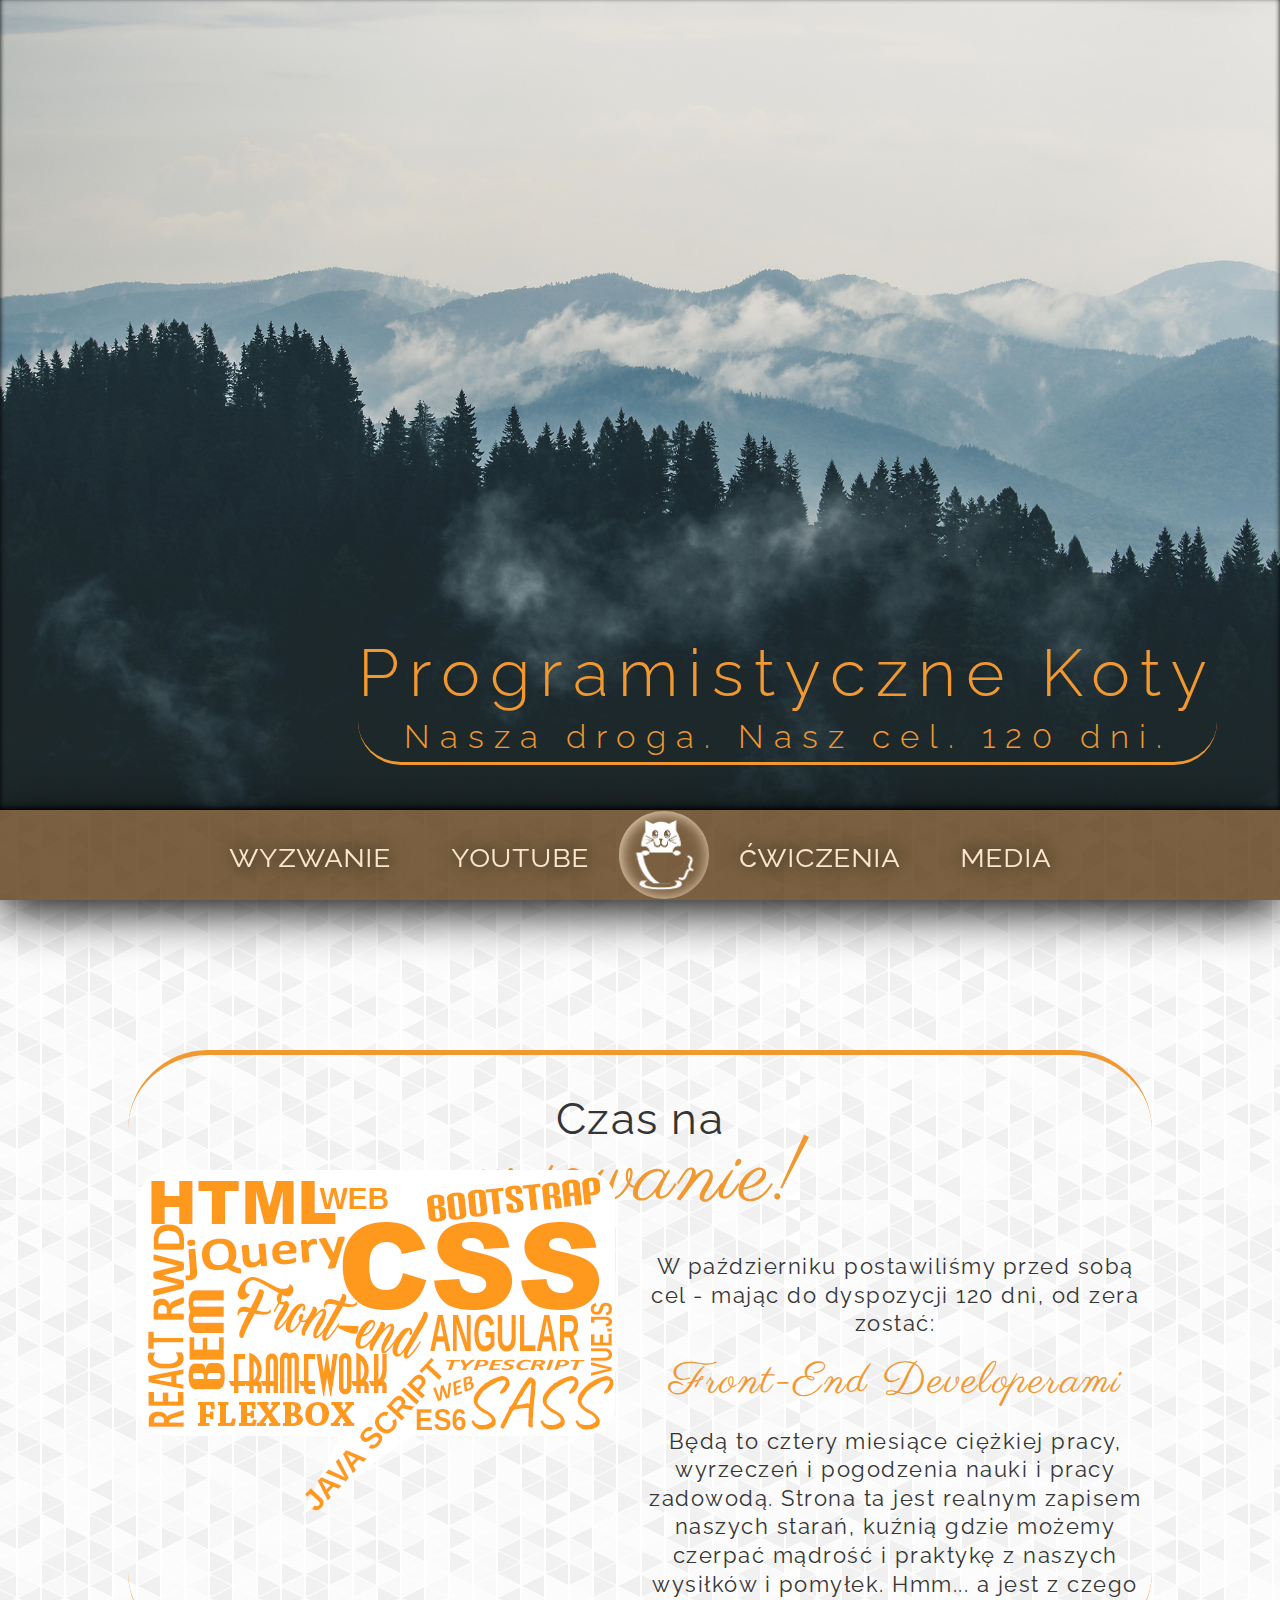
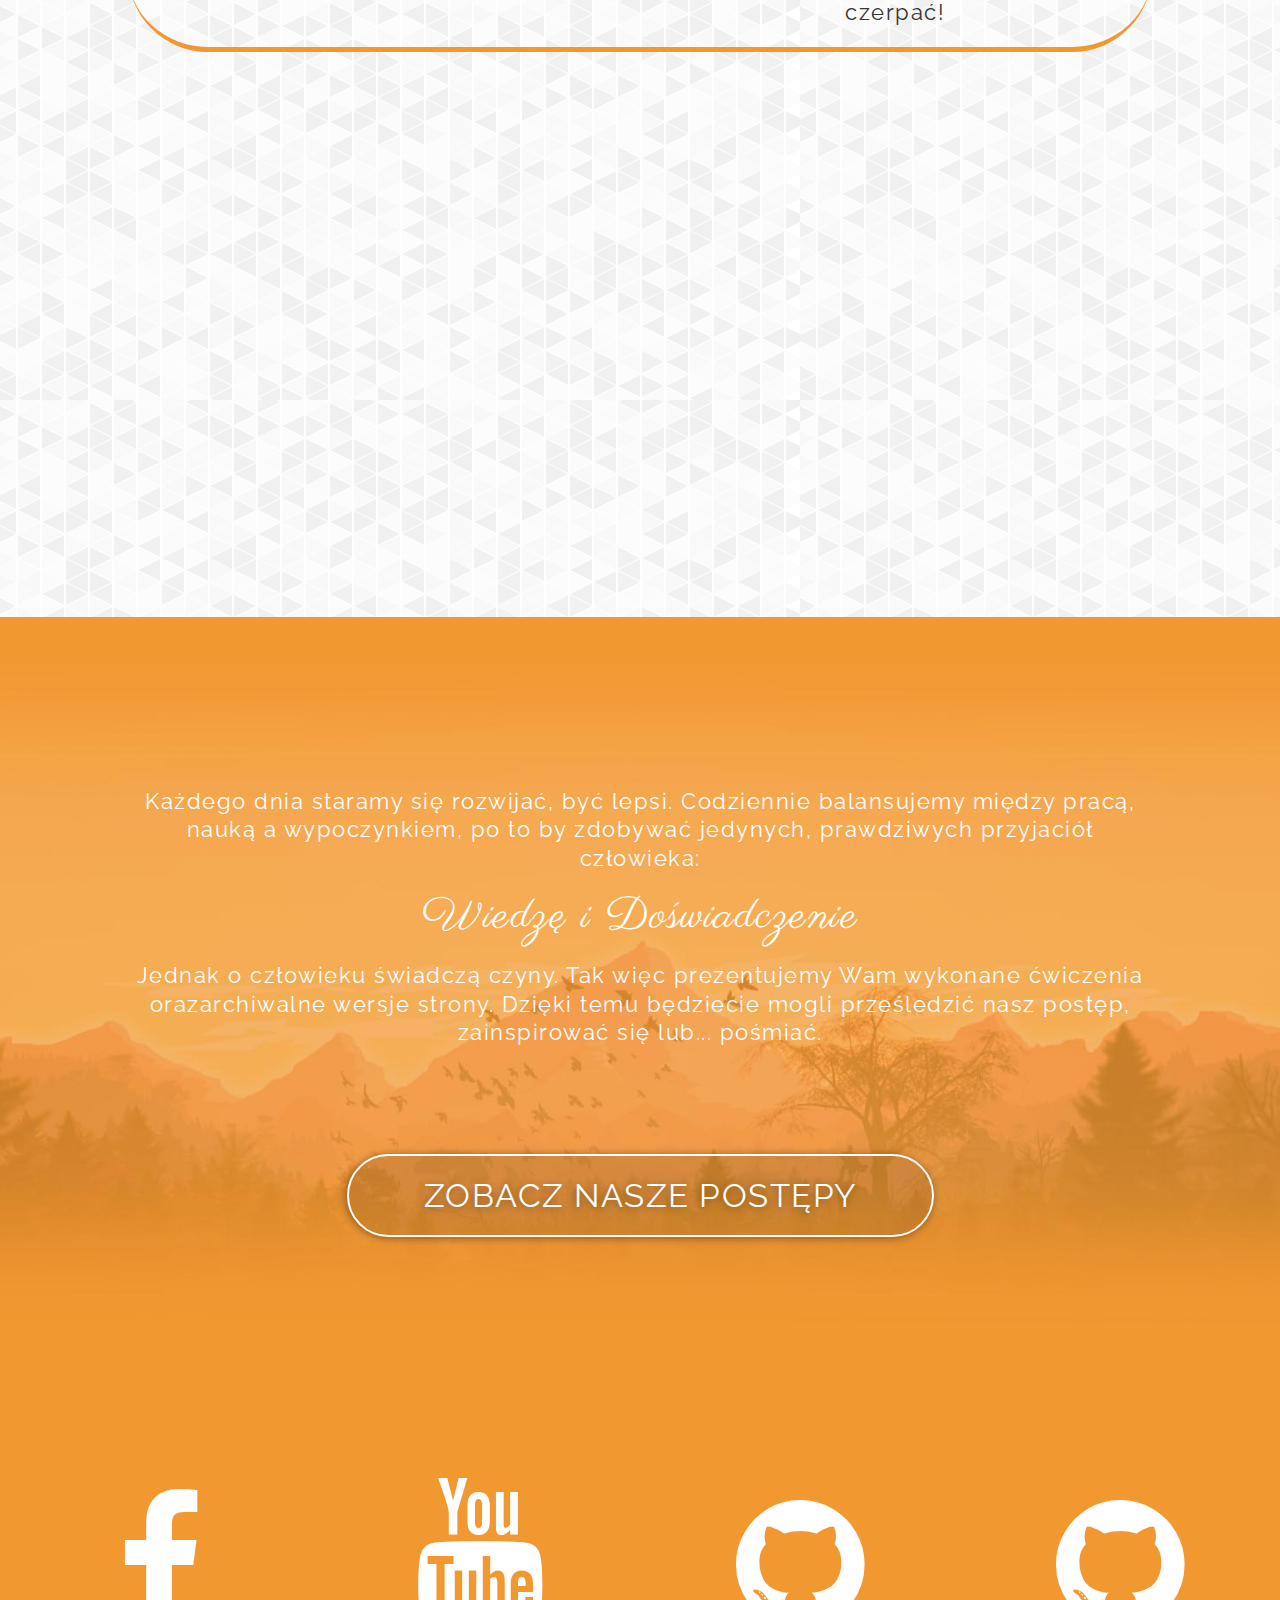
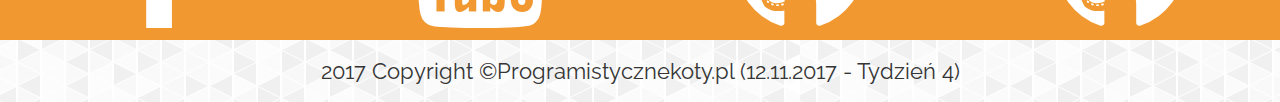
==== commit e42005bf: "Edit Media Icons" ====
--- a/index.html
+++ b/index.html
@@ -23,12 +23,12 @@
 
             <header class="header__background">
 
-            <div class="header__text">
+                <div class="header__text">
 
-                <h1> Programistyczne Koty</h1>
-                <h3>Nasza droga. Nasz cel. 120 dni.</h3>
+                    <h1> Programistyczne Koty</h1>
+                    <h3>Nasza droga. Nasz cel. 120 dni.</h3>
 
-            </div>
+                </div>
 
             </header>
 
@@ -56,10 +56,10 @@
             </article>
             <section id="history" class="article__clips">
                 <div class="icon_content">
-                    <iframe class="youtube" src="https://www.youtube.com/embed/AY-25AqzLTU"  allowfullscreen></iframe>
-                    <iframe class="youtube" src="https://www.youtube.com/embed/_O_MAS648Mg"  allowfullscreen></iframe>
-                    <iframe class="youtube" src="https://www.youtube.com/embed/kl74EHA1QrU"  allowfullscreen></iframe>
-                    <iframe class="youtube" src="https://www.youtube.com/embed/0gz6aYh2u4w"  allowfullscreen></iframe>
+                    <iframe class="youtube" src="https://www.youtube.com/embed/AY-25AqzLTU" allowfullscreen></iframe>
+                    <iframe class="youtube" src="https://www.youtube.com/embed/_O_MAS648Mg" allowfullscreen></iframe>
+                    <iframe class="youtube" src="https://www.youtube.com/embed/kl74EHA1QrU" allowfullscreen></iframe>
+                    <iframe class="youtube" src="https://www.youtube.com/embed/0gz6aYh2u4w" allowfullscreen></iframe>
 
                 </div>
             </section>
@@ -72,8 +72,8 @@
                     <p> Jednak o człowieku świadczą czyny. Tak więc prezentujemy Wam wykonane ćwiczenia orazarchiwalne wersje strony. Dzięki temu będziecie mogli prześledzić nasz postęp, zainspirować się lub... pośmiać. </p>
 
 
-                    <span class="color__text" style="color:white;"></span>
-                    <div style="text-align: center"> <a class="btn" href="cwiczenia/cwiczenia.html">ZOBACZ NASZE POSTĘPY</a></div>
+                    <span class="color__text"></span>
+                    <div class="btn_marg"> <a class="btn" href="cwiczenia/cwiczenia.html">ZOBACZ NASZE POSTĘPY</a></div>
 
                 </div>
             </article>
@@ -83,9 +83,11 @@
             <article id="media" class="article__media">
                 <div class="icon_content">
                     <div class="icon icon-fb"><a href="https://www.facebook.com/programistyczne.koty/"><i class="icon-facebook"></i></a></div>
+
                     <div class="icon icon-yt"><a href="https://www.youtube.com/channel/UCsabEJ08Zl13XqYMsvHWkNg"><i class="icon-youtube"></i></a></div>
                     <div class="icon icon-git" title="Dariusz Git"><a href="https://github.com/DariuszWolski"><i class="icon-github-circled"></i></a></div>
                     <div class="icon icon-git" title="Maria Git"><a href="https://github.com/NadolskaMaria"><i class="icon-github-circled"></i></a></div>
+
                 </div>
 
             </article>
--- a/css/main.css
+++ b/css/main.css
@@ -26,7 +26,8 @@
     -ms-flex-pack: center;
     justify-content: center;
     background-color: rgba(90, 57, 18, 0.8);
-   position: sticky;
+    position: -webkit-sticky;
+    position: sticky;
     width: 100%;
     height: 10vh;
     text-shadow: 1px 0px 20px black;
@@ -121,7 +122,6 @@
     text-align: justify;
     letter-spacing: 1.5px;
     line-height: 130%;
-    margin: 10px auto;
     padding: 150px 0;
 }
 
@@ -131,10 +131,6 @@
     background-repeat: no-repeat;
     background-size: cover;
     color: white;
-}
-
-.article__media {
-    padding: 20px 0;
 }
 
 .article__clips {
@@ -214,6 +210,10 @@
     background-color: rgba(0, 0, 0, 0.3);
 }
 
+.btn_marg {
+    margin: 75px;
+}
+
 .icon_content {
     width: 100%;
     display: -webkit-box;
@@ -222,7 +222,6 @@
     -webkit-box-pack: center;
     -ms-flex-pack: center;
     justify-content: center;
-    margin: 50px 0;
 }
 
 .icon {
@@ -235,45 +234,28 @@
     -webkit-box-pack: center;
     -ms-flex-pack: center;
     justify-content: center;
-    padding: 1%;
-}
-
-.icon-fb {
+    background-color: #f19830;
+}
+
+.icon-fb:hover {
     background-color: #3b5998;
-}
-
-.icon-fb:hover {
-    background-color: #344E85;
-}
-
-.icon-yt {
-    background-color: #cc181e;
 }
 
 .icon-yt:hover {
     background-color: #B3151A;
 }
 
-.icon-git {
-    background-color: #57a6cc;
-}
-
 .icon-git:hover {
     background-color: #4C91B3;
 }
 
-.icon-git:nth-last-of-type(1) {
-    background-color: #f88263;
-}
-
 .icon-git:nth-last-of-type(1):hover {
     background-color: #D97257;
 }
 
-.youtube{
-    width: 25%; 
+.youtube {
+    width: 25%;
     height: 315px;
-    
 }
 
 .footer {
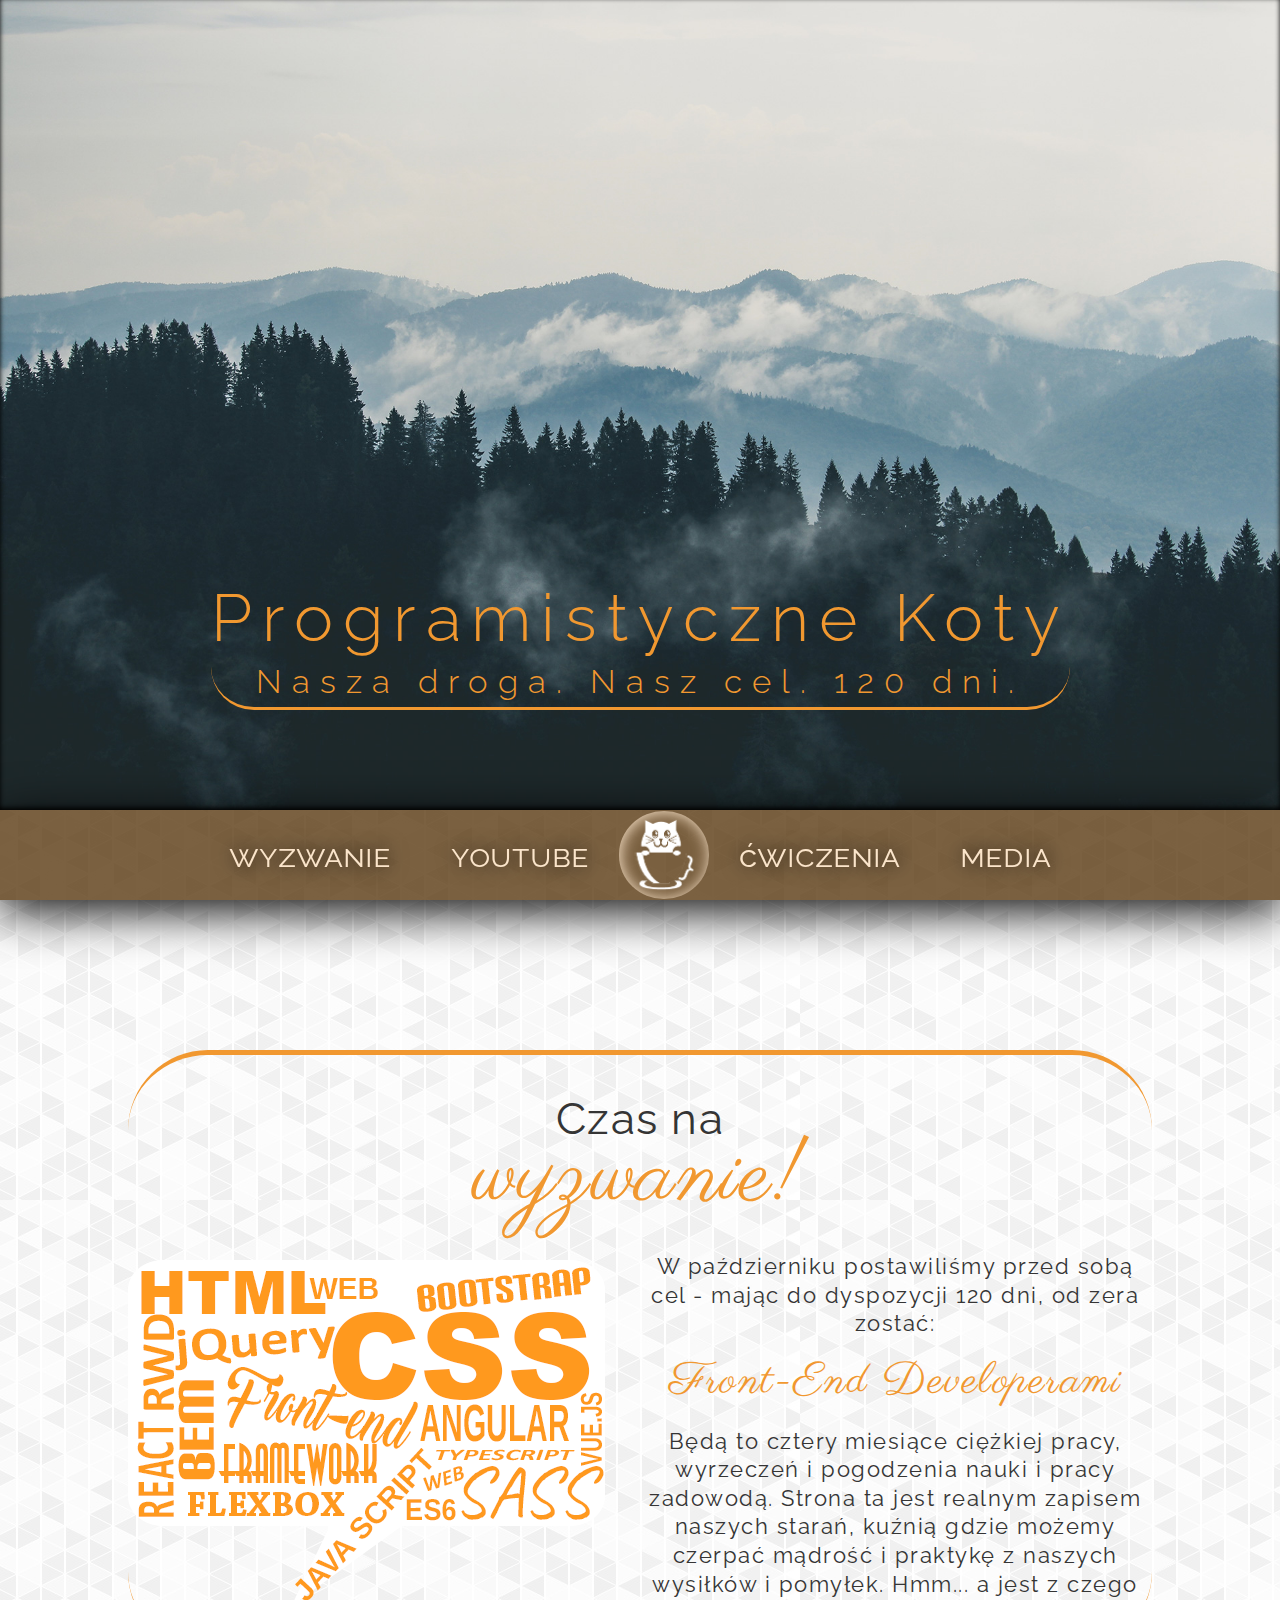
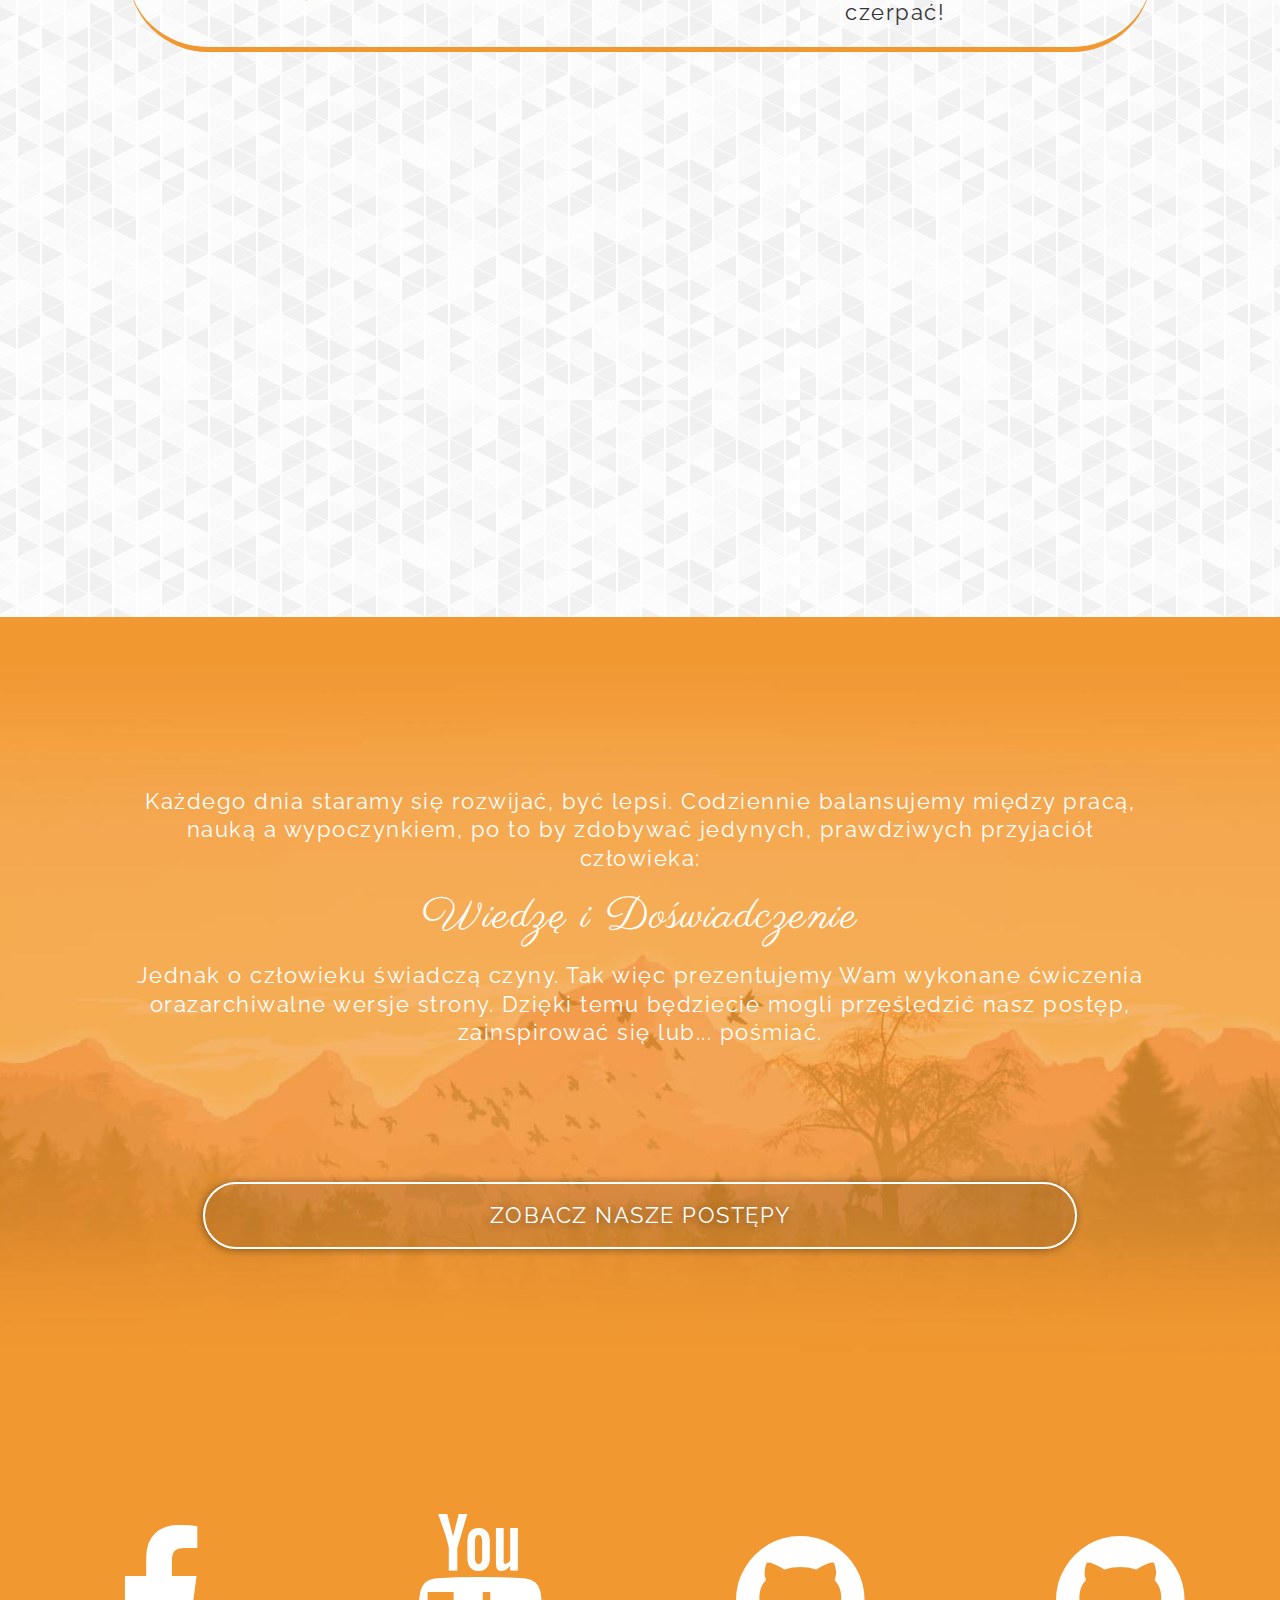
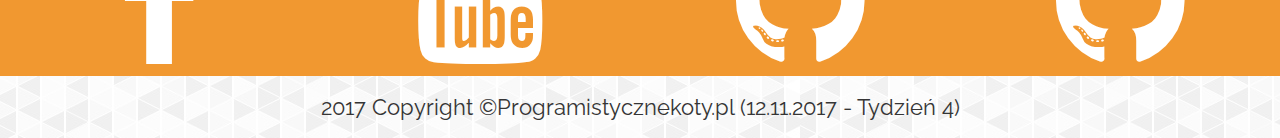
==== commit 00511f94: "Fix display problems" ====
--- a/index.html
+++ b/index.html
@@ -3,6 +3,7 @@
 
 <head>
     <meta charset="utf-8">
+  
 
     <meta name="description" content="Nasza droga na Front-end w 120 dni. Relacja, przemyślenia i porady">
     <meta http-equiv="X-UA-Compatible" content="IE=edge">
@@ -85,8 +86,8 @@
                     <div class="icon icon-fb"><a href="https://www.facebook.com/programistyczne.koty/"><i class="icon-facebook"></i></a></div>
 
                     <div class="icon icon-yt"><a href="https://www.youtube.com/channel/UCsabEJ08Zl13XqYMsvHWkNg"><i class="icon-youtube"></i></a></div>
-                    <div class="icon icon-git" title="Dariusz Git"><a href="https://github.com/DariuszWolski"><i class="icon-github-circled"></i></a></div>
-                    <div class="icon icon-git" title="Maria Git"><a href="https://github.com/NadolskaMaria"><i class="icon-github-circled"></i></a></div>
+                    <div class="icon icon-git" title="Dariusz Git"><a href="https://github.com/Dariusz-W"><i class="icon-github-circled"></i></a></div>
+                    <div class="icon icon-git" title="Maria Git"><a href="https://github.com/Maria-W"><i class="icon-github-circled"></i></a></div>
 
                 </div>
 
--- a/css/main.css
+++ b/css/main.css
@@ -87,18 +87,32 @@
     box-shadow: 0px -2px 5px black inset;
     background-position: 50% 60%;
     background-size: cover;
+    display: -webkit-box;
+    display: -ms-flexbox;
+    display: flex;
+    -webkit-box-pack: center;
+    -ms-flex-pack: center;
+    justify-content: center;
 }
 
 .header__text {
-    position: absolute;
-    left: 28%;
-    bottom: 15%;
     color: #f19830;
     font-size: 3em;
     letter-spacing: 10px;
     padding-top: 10px;
     line-height: 150%;
     font-weight: 300;
+    display: -webkit-box;
+    display: -ms-flexbox;
+    display: flex;
+    -ms-flex-item-align: end;
+    align-self: flex-end;
+    position: relative;
+    -webkit-box-orient: vertical;
+    -webkit-box-direction: normal;
+    -ms-flex-direction: column;
+    flex-direction: column;
+    padding-bottom: 100px;
 }
 
 .header__text>h3 {
@@ -164,9 +178,8 @@
 .content__image {
     float: left;
     margin-right: 20px;
-    position: relative;
-    bottom: 90px;
-    left: 10px;
+
+ 
 }
 
 .content>h1 {
@@ -196,14 +209,15 @@
     color: white;
     -webkit-box-sizing: border-box;
     box-sizing: border-box;
-    padding: 20px 75px;
+    padding: 2% 3%;
     cursor: pointer;
-    font-size: 1.5em;
+    font-size: 1em;
     text-transform: capitalize;
     border-radius: 45px;
     -webkit-box-shadow: -1px 1px 8px rgba(0, 0, 0, 0.4);
     box-shadow: -1px 1px 8px rgba(0, 0, 0, 0.4);
     text-shadow: -1px 1px 8px rgba(0, 0, 0, 0.4);
+    display: block;
 }
 
 .btn:hover {
@@ -261,3 +275,6 @@
 .footer {
     text-align: center;
 }
+
+
+
